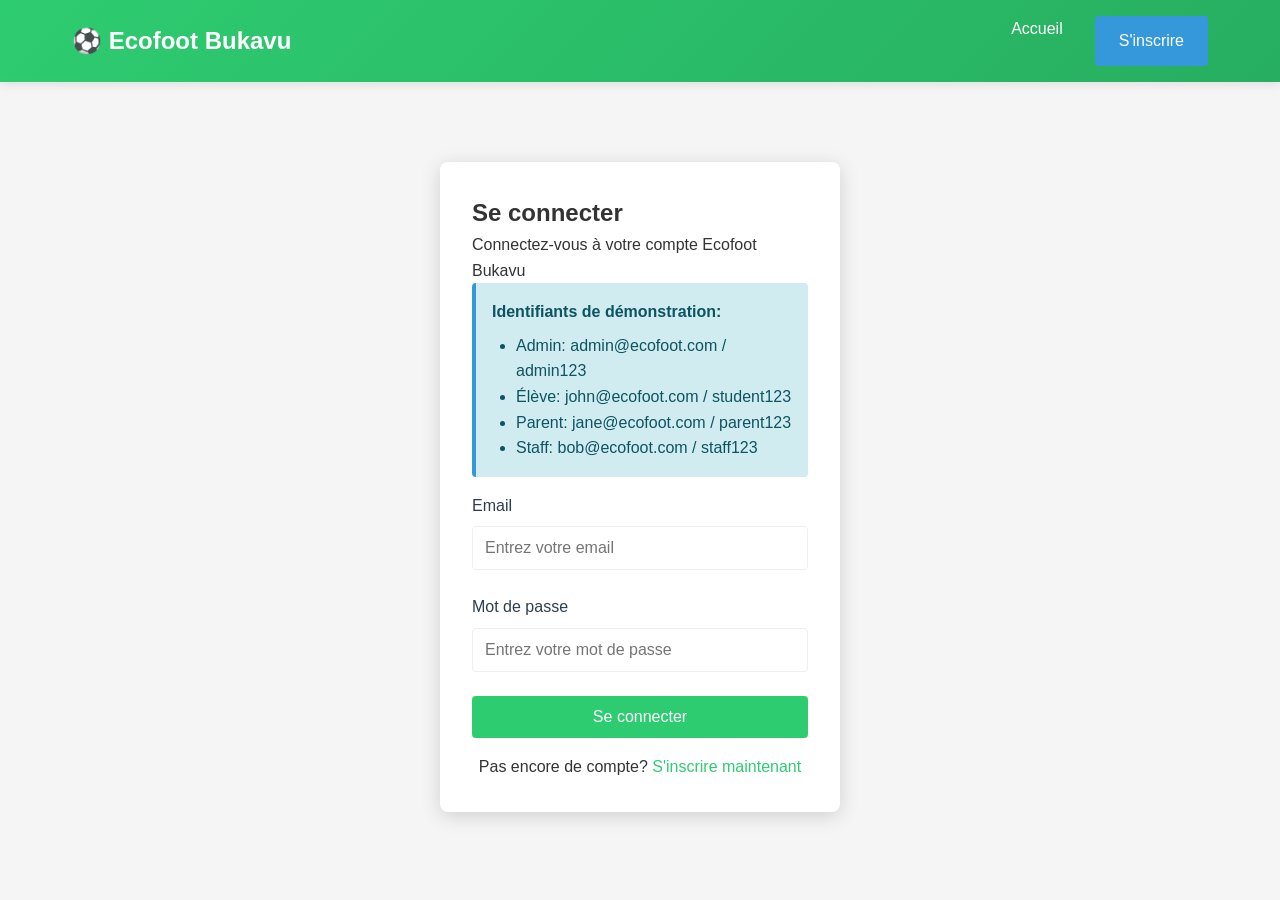
==== login.html @ 20aa5bd2 "ecofoot bukavu v2 - ajout audit logs, paramètres admin, README" ====
<!DOCTYPE html>
<html lang="fr">
<head>
    <meta charset="UTF-8">
    <meta name="viewport" content="width=device-width, initial-scale=1.0">
    <title>Connexion - Ecofoot Bukavu</title>
    <link rel="stylesheet" href="css/styles.css">
</head>
<body>
    <!-- Navigation -->
    <nav>
        <div class="navbar">
            <a href="index.html" class="navbar-brand">⚽ Ecofoot Bukavu</a>
            <ul class="nav-menu">
                <li><a href="index.html">Accueil</a></li>
                <li><a href="registration.html" class="btn btn-secondary">S'inscrire</a></li>
            </ul>
        </div>
    </nav>

    <div class="auth-container">
        <div id="alertContainer"></div>

        <div class="auth-card">
            <h2>Se connecter</h2>
            <p>Connectez-vous à votre compte Ecofoot Bukavu</p>
            
            <div class="alert alert-info">
                <strong>Identifiants de démonstration:</strong>
                <ul style="margin-top: 0.5rem; padding-left: 1.5rem;">
                    <li>Admin: admin@ecofoot.com / admin123</li>
                    <li>Élève: john@ecofoot.com / student123</li>
                    <li>Parent: jane@ecofoot.com / parent123</li>
                    <li>Staff: bob@ecofoot.com / staff123</li>
                </ul>
            </div>

            <form id="loginForm">
                <div class="form-group">
                    <label for="loginEmail">Email</label>
                    <input 
                        type="email" 
                        id="loginEmail" 
                        placeholder="Entrez votre email" 
                        required
                    >
                </div>

                <div class="form-group">
                    <label for="loginPassword">Mot de passe</label>
                    <input 
                        type="password" 
                        id="loginPassword" 
                        placeholder="Entrez votre mot de passe" 
                        required
                    >
                </div>

                <button type="submit" class="btn btn-primary btn-block">Se connecter</button>
            </form>

            <div class="auth-link">
                Pas encore de compte? <a href="registration.html">S'inscrire maintenant</a>
            </div>
        </div>
    </div>

    <script src="js/app.js"></script>
    <script>
        // Demo users initialization
        function initializeDemoUsers() {
            const demoUsers = [
                { email: 'admin@ecofoot.com', password: 'admin123', fullName: 'Admin User', role: 'admin' },
                { email: 'john@ecofoot.com', password: 'student123', fullName: 'John Doe', role: 'student', position: 'forward' },
                { email: 'jane@ecofoot.com', password: 'parent123', fullName: 'Jane Doe', role: 'parent', childName: 'John Doe' },
                { email: 'bob@ecofoot.com', password: 'staff123', fullName: 'Bob Smith', role: 'staff', department: 'coaching' }
            ];

            if (app.users.length === 0) {
                demoUsers.forEach(user => app.register(user));
            }
        }

        window.addEventListener('DOMContentLoaded', function() {
            initializeDemoUsers();
        });

        document.getElementById('loginForm').addEventListener('submit', function(e) {
            e.preventDefault();

            const email = document.getElementById('loginEmail').value;
            const password = document.getElementById('loginPassword').value;

            const result = app.login(email, password);

            if (result.success) {
                showAlert('Connexion réussie! Redirection en cours...', 'success');
                setTimeout(() => {
                    window.location.href = result.redirectUrl;
                }, 1500);
            } else {
                showAlert(result.message, 'danger');
            }
        });

        function showAlert(message, type = 'info') {
            const alertContainer = document.getElementById('alertContainer');
            const alertDiv = document.createElement('div');
            alertDiv.className = `alert alert-${type}`;
            alertDiv.textContent = message;
            alertContainer.innerHTML = '';
            alertContainer.appendChild(alertDiv);
        }
    </script>
</body>
</html>
---- css/styles.css ----
/* ==================== VARIABLES CSS ====================*/
* {
    margin: 0;
    padding: 0;
    box-sizing: border-box;
}

:root {
    --primary: #2ecc71;
    --primary-dark: #27ae60;
    --secondary: #3498db;
    --secondary-light: #5dade2;
    --danger: #e74c3c;
    --warning: #f39c12;
    --success: #16a085;
    --dark: #2c3e50;
    --light: #ecf0f1;
    --gray: #95a5a6;
    --gray-light: #bdc3c7;
    --text: #333;
    --shadow: 0 2px 10px rgba(0,0,0,0.1);
    --shadow-lg: 0 4px 20px rgba(0,0,0,0.15);
    --transition: all 0.3s ease;
}

html {
    scroll-behavior: smooth;
}

body {
    font-family: 'Segoe UI', Tahoma, Geneva, Verdana, sans-serif;
    background-color: #f5f5f5;
    color: var(--text);
    line-height: 1.6;
}

/* Navigation */
nav {
    background: linear-gradient(135deg, var(--primary) 0%, var(--primary-dark) 100%);
    padding: 1rem 0;
    box-shadow: var(--shadow);
    position: sticky;
    top: 0;
    z-index: 100;
}

.navbar {
    max-width: 1200px;
    margin: 0 auto;
    display: flex;
    justify-content: space-between;
    align-items: center;
    padding: 0 2rem;
}

.navbar-brand {
    font-size: 1.5rem;
    font-weight: bold;
    color: white;
    text-decoration: none;
}

.navbar-brand:hover {
    color: #ecf0f1;
}

.nav-menu {
    display: flex;
    list-style: none;
    gap: 2rem;
}

.nav-menu a {
    color: white;
    text-decoration: none;
    transition: 0.3s;
    font-weight: 500;
}

.nav-menu a:hover {
    color: #ecf0f1;
    border-bottom: 2px solid #ecf0f1;
}

.nav-logout {
    background: var(--danger);
    padding: 0.5rem 1rem;
    border: none;
    color: white;
    border-radius: 4px;
    cursor: pointer;
    transition: 0.3s;
}

.nav-logout:hover {
    background: #c0392b;
}

/* Container */
.container {
    max-width: 1200px;
    margin: 0 auto;
    padding: 2rem;
}

/* Alerts */
.alert {
    padding: 1rem;
    margin-bottom: 1rem;
    border-radius: 4px;
    border-left: 4px solid;
}

.alert-success {
    background: #d4edda;
    border-color: var(--success);
    color: #155724;
}

.alert-danger {
    background: #f8d7da;
    border-color: var(--danger);
    color: #721c24;
}

.alert-info {
    background: #d1ecf1;
    border-color: var(--secondary);
    color: #0c5460;
}

.alert-warning {
    background: #fff3cd;
    border-color: var(--warning);
    color: #856404;
}

/* Buttons */
.btn {
    padding: 0.75rem 1.5rem;
    border: none;
    border-radius: 4px;
    cursor: pointer;
    font-size: 1rem;
    font-weight: 500;
    transition: 0.3s;
    text-decoration: none;
    display: inline-block;
    text-align: center;
}

.btn-primary {
    background: var(--primary);
    color: white;
}

.btn-primary:hover {
    background: var(--primary-dark);
    transform: translateY(-2px);
    box-shadow: var(--shadow);
}

.btn-secondary {
    background: var(--secondary);
    color: white;
}

.btn-secondary:hover {
    background: #2980b9;
}

.btn-danger {
    background: var(--danger);
    color: white;
}

.btn-danger:hover {
    background: #c0392b;
}

.btn-sm {
    padding: 0.5rem 1rem;
    font-size: 0.875rem;
}

.btn-block {
    display: block;
    width: 100%;
}

/* Forms */
.form-group {
    margin-bottom: 1.5rem;
}

.form-group label {
    display: block;
    margin-bottom: 0.5rem;
    font-weight: 500;
    color: var(--dark);
}

.form-group input,
.form-group select,
.form-group textarea {
    width: 100%;
    padding: 0.75rem;
    border: 1px solid var(--light);
    border-radius: 4px;
    font-size: 1rem;
    transition: 0.3s;
    font-family: inherit;
}

.form-group input:focus,
.form-group select:focus,
.form-group textarea:focus {
    outline: none;
    border-color: var(--primary);
    box-shadow: 0 0 0 3px rgba(46, 204, 113, 0.1);
}

.form-row {
    display: grid;
    grid-template-columns: repeat(auto-fit, minmax(250px, 1fr));
    gap: 1rem;
}

/* Cards */
.card {
    background: white;
    border-radius: 8px;
    box-shadow: var(--shadow);
    overflow: hidden;
    transition: 0.3s;
}

.card:hover {
    box-shadow: var(--shadow-lg);
    transform: translateY(-5px);
}

.card-header {
    background: var(--primary);
    color: white;
    padding: 1.5rem;
    font-size: 1.25rem;
    font-weight: bold;
}

.card-body {
    padding: 1.5rem;
}

.card-footer {
    background: var(--light);
    padding: 1rem;
    border-top: 1px solid #e0e0e0;
}

/* Grid */
.row {
    display: grid;
    grid-template-columns: repeat(auto-fit, minmax(300px, 1fr));
    gap: 2rem;
    margin-bottom: 2rem;
}

.col {
    flex: 1;
}

/* Tables */
.table {
    width: 100%;
    border-collapse: collapse;
    background: white;
    border-radius: 8px;
    overflow: hidden;
    box-shadow: var(--shadow);
}

.table thead {
    background: var(--primary);
    color: white;
}

.table th,
.table td {
    padding: 1rem;
    text-align: left;
    border-bottom: 1px solid var(--light);
}

.table tbody tr:hover {
    background: #f9f9f9;
}

.table tbody tr:last-child td {
    border-bottom: none;
}

.table-action {
    display: flex;
    gap: 0.5rem;
}

/* Dashboard Stats */
.stat-box {
    background: white;
    padding: 1.5rem;
    border-radius: 8px;
    box-shadow: var(--shadow);
    text-align: center;
    border-left: 4px solid var(--primary);
}

.stat-number {
    font-size: 2rem;
    font-weight: bold;
    color: var(--primary);
    margin: 0.5rem 0;
}

.stat-label {
    color: var(--gray);
    font-size: 0.875rem;
    text-transform: uppercase;
}

/* Modals */
.modal {
    display: none;
    position: fixed;
    top: 0;
    left: 0;
    right: 0;
    bottom: 0;
    background: rgba(0,0,0,0.5);
    z-index: 1000;
    overflow-y: auto;
}

.modal.active {
    display: flex;
    justify-content: center;
    align-items: center;
}

.modal-content {
    background: white;
    border-radius: 8px;
    box-shadow: var(--shadow-lg);
    max-width: 500px;
    width: 90%;
    max-height: 90vh;
    overflow-y: auto;
}

.modal-header {
    background: var(--primary);
    color: white;
    padding: 1.5rem;
    display: flex;
    justify-content: space-between;
    align-items: center;
}

.modal-body {
    padding: 1.5rem;
}

.modal-footer {
    padding: 1rem;
    text-align: right;
    border-top: 1px solid var(--light);
    display: flex;
    gap: 1rem;
    justify-content: flex-end;
}

.close-btn {
    background: none;
    border: none;
    font-size: 1.5rem;
    cursor: pointer;
    color: white;
}

/* Chat */
.chat-container {
    display: flex;
    flex-direction: column;
    height: 500px;
    background: white;
    border-radius: 8px;
    box-shadow: var(--shadow);
    overflow: hidden;
}

.chat-messages {
    flex: 1;
    overflow-y: auto;
    padding: 1rem;
    background: #f9f9f9;
}

.message {
    margin-bottom: 1rem;
    display: flex;
    gap: 0.5rem;
}

.message.own {
    justify-content: flex-end;
}

.message-bubble {
    max-width: 70%;
    padding: 0.75rem 1rem;
    border-radius: 8px;
    background: var(--light);
}

.message.own .message-bubble {
    background: var(--primary);
    color: white;
}

.message-time {
    font-size: 0.75rem;
    color: var(--gray);
    margin-top: 0.25rem;
}

.chat-input {
    display: flex;
    gap: 0.5rem;
    padding: 1rem;
    border-top: 1px solid var(--light);
}

.chat-input input {
    flex: 1;
    padding: 0.75rem;
    border: 1px solid var(--light);
    border-radius: 4px;
}

/* Pagination */
.pagination {
    display: flex;
    gap: 0.5rem;
    margin: 2rem 0;
    justify-content: center;
}

.pagination a,
.pagination span {
    padding: 0.5rem 0.75rem;
    border: 1px solid var(--light);
    border-radius: 4px;
    cursor: pointer;
    text-decoration: none;
    color: var(--text);
    transition: 0.3s;
}

.pagination a:hover,
.pagination .active {
    background: var(--primary);
    color: white;
    border-color: var(--primary);
}

/* Loading Spinner */
.spinner {
    border: 4px solid var(--light);
    border-top: 4px solid var(--primary);
    border-radius: 50%;
    width: 40px;
    height: 40px;
    animation: spin 1s linear infinite;
    margin: 2rem auto;
}

@keyframes spin {
    0% { transform: rotate(0deg); }
    100% { transform: rotate(360deg); }
}

/* Responsive */
@media (max-width: 768px) {
    .navbar {
        flex-direction: column;
        gap: 1rem;
    }

    .nav-menu {
        flex-direction: column;
        gap: 0.5rem;
    }

    .container {
        padding: 1rem;
    }

    .row {
        grid-template-columns: 1fr;
    }

    .form-row {
        grid-template-columns: 1fr;
    }

    .table {
        font-size: 0.875rem;
    }

    .table th,
    .table td {
        padding: 0.75rem;
    }

    .modal-content {
        width: 95%;
    }

    .chat-container {
        height: 350px;
    }
}

/* Auth Page */
.auth-container {
    max-width: 400px;
    margin: 5rem auto;
}

.auth-card {
    background: white;
    padding: 2rem;
    border-radius: 8px;
    box-shadow: var(--shadow-lg);
}

.auth-card h1 {
    text-align: center;
    margin-bottom: 2rem;
    color: var(--primary);
}

.auth-link {
    text-align: center;
    margin-top: 1rem;
}

.auth-link a {
    color: var(--primary);
    text-decoration: none;
    font-weight: 500;
}

.auth-link a:hover {
    text-decoration: underline;
}

/* Sidebar */
.sidebar-layout {
    display: grid;
    grid-template-columns: 250px 1fr;
    gap: 2rem;
    margin-top: 2rem;
}

.sidebar {
    background: white;
    padding: 1.5rem;
    border-radius: 8px;
    box-shadow: var(--shadow);
    height: fit-content;
}

.sidebar-menu {
    list-style: none;
}

.sidebar-menu li {
    margin-bottom: 0.5rem;
}

.sidebar-menu a {
    display: block;
    padding: 0.75rem 1rem;
    color: var(--text);
    text-decoration: none;
    border-radius: 4px;
    transition: 0.3s;
}

.sidebar-menu a:hover,
.sidebar-menu a.active {
    background: var(--primary);
    color: white;
}

/* Tabs */
.tabs {
    display: flex;
    gap: 0;
    border-bottom: 2px solid var(--light);
    margin-bottom: 1.5rem;
}

.tab-button {
    padding: 1rem;
    border: none;
    background: none;
    cursor: pointer;
    font-size: 1rem;
    font-weight: 500;
    color: var(--gray);
    border-bottom: 3px solid transparent;
    transition: 0.3s;
}

.tab-button.active {
    color: var(--primary);
    border-bottom-color: var(--primary);
}

.tab-content {
    display: none;
}

.tab-content.active {
    display: block;
}

/* Badges */
.badge {
    display: inline-block;
    padding: 0.25rem 0.75rem;
    border-radius: 20px;
    font-size: 0.75rem;
    font-weight: bold;
    text-transform: uppercase;
}

.badge-primary {
    background: var(--primary);
    color: white;
}

.badge-secondary {
    background: var(--secondary);
    color: white;
}

.badge-danger {
    background: var(--danger);
    color: white;
}

.badge-success {
    background: var(--success);
    color: white;
}

.badge-warning {
    background: var(--warning);
    color: #333;
}

/* Avatar */
.avatar {
    width: 50px;
    height: 50px;
    border-radius: 50%;
    background: var(--primary);
    color: white;
    display: flex;
    align-items: center;
    justify-content: center;
    font-weight: bold;
    font-size: 1.25rem;
}

.avatar-sm {
    width: 30px;
    height: 30px;
    font-size: 0.75rem;
}

.avatar-lg {
    width: 80px;
    height: 80px;
    font-size: 2rem;
}

/* Profile Card */
.profile-card {
    background: white;
    border-radius: 8px;
    box-shadow: var(--shadow);
    padding: 2rem;
    text-align: center;
}

.profile-card .avatar {
    margin: 0 auto 1rem;
}

.profile-name {
    font-size: 1.25rem;
    font-weight: bold;
    color: var(--dark);
    margin-bottom: 0.5rem;
}

.profile-role {
    color: var(--gray);
    margin-bottom: 1.5rem;
}

.profile-details {
    text-align: left;
    margin-top: 1.5rem;
    padding-top: 1.5rem;
    border-top: 1px solid var(--light);
}

.profile-detail {
    margin-bottom: 1rem;
}

.profile-detail-label {
    font-weight: 600;
    color: var(--dark);
    font-size: 0.875rem;
}

.profile-detail-value {
    color: var(--gray);
    margin-top: 0.25rem;
}

/* Utility Classes */
.text-center {
    text-align: center;
}

.text-right {
    text-align: right;
}

.text-muted {
    color: var(--gray);
}

.mt-1 {
    margin-top: 0.5rem;
}

.mt-2 {
    margin-top: 1rem;
}

.mt-3 {
    margin-top: 1.5rem;
}

.mb-1 {
    margin-bottom: 0.5rem;
}

.mb-2 {
    margin-bottom: 1rem;
}

.mb-3 {
    margin-bottom: 1.5rem;
}

.p-2 {
    padding: 1rem;
}

.p-3 {
    padding: 1.5rem;
}

.hidden {
    display: none !important;
}

.flex {
    display: flex;
    gap: 1rem;
}

.flex-between {
    display: flex;
    justify-content: space-between;
    align-items: center;
}

.flex-center {
    display: flex;
    justify-content: center;
    align-items: center;
}

.border {
    border: 1px solid var(--light);
}

.rounded {
    border-radius: 8px;
}

.shadow {
    box-shadow: var(--shadow);
}
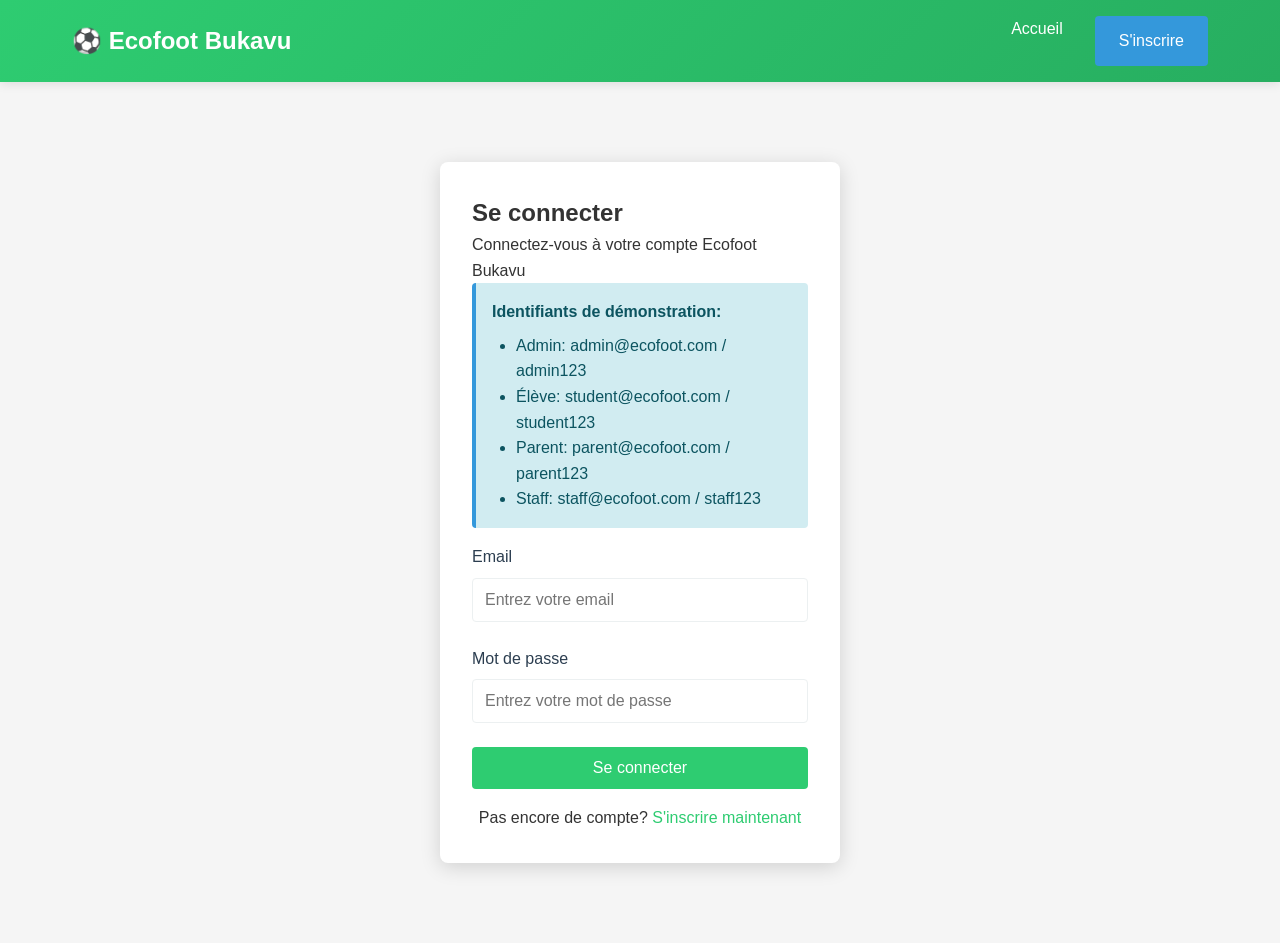
==== commit 360d4ab7: "second files" ====
--- a/login.html
+++ b/login.html
@@ -29,9 +29,9 @@
                 <strong>Identifiants de démonstration:</strong>
                 <ul style="margin-top: 0.5rem; padding-left: 1.5rem;">
                     <li>Admin: admin@ecofoot.com / admin123</li>
-                    <li>Élève: john@ecofoot.com / student123</li>
-                    <li>Parent: jane@ecofoot.com / parent123</li>
-                    <li>Staff: bob@ecofoot.com / staff123</li>
+                    <li>Élève: student@ecofoot.com / student123</li>
+                    <li>Parent: parent@ecofoot.com / parent123</li>
+                    <li>Staff: staff@ecofoot.com / staff123</li>
                 </ul>
             </div>
 
@@ -71,9 +71,9 @@
         function initializeDemoUsers() {
             const demoUsers = [
                 { email: 'admin@ecofoot.com', password: 'admin123', fullName: 'Admin User', role: 'admin' },
-                { email: 'john@ecofoot.com', password: 'student123', fullName: 'John Doe', role: 'student', position: 'forward' },
-                { email: 'jane@ecofoot.com', password: 'parent123', fullName: 'Jane Doe', role: 'parent', childName: 'John Doe' },
-                { email: 'bob@ecofoot.com', password: 'staff123', fullName: 'Bob Smith', role: 'staff', department: 'coaching' }
+                { email: 'student@ecofoot.com', password: 'student123', fullName: 'Student Doe', role: 'student', position: 'forward' },
+                { email: 'parent@ecofoot.com', password: 'parent123', fullName: 'Parent Doe', role: 'parent', childName: 'Student Doe' },
+                { email: 'staff@ecofoot.com', password: 'staff123', fullName: 'Staff Member', role: 'staff', department: 'coaching' }
             ];
 
             if (app.users.length === 0) {
